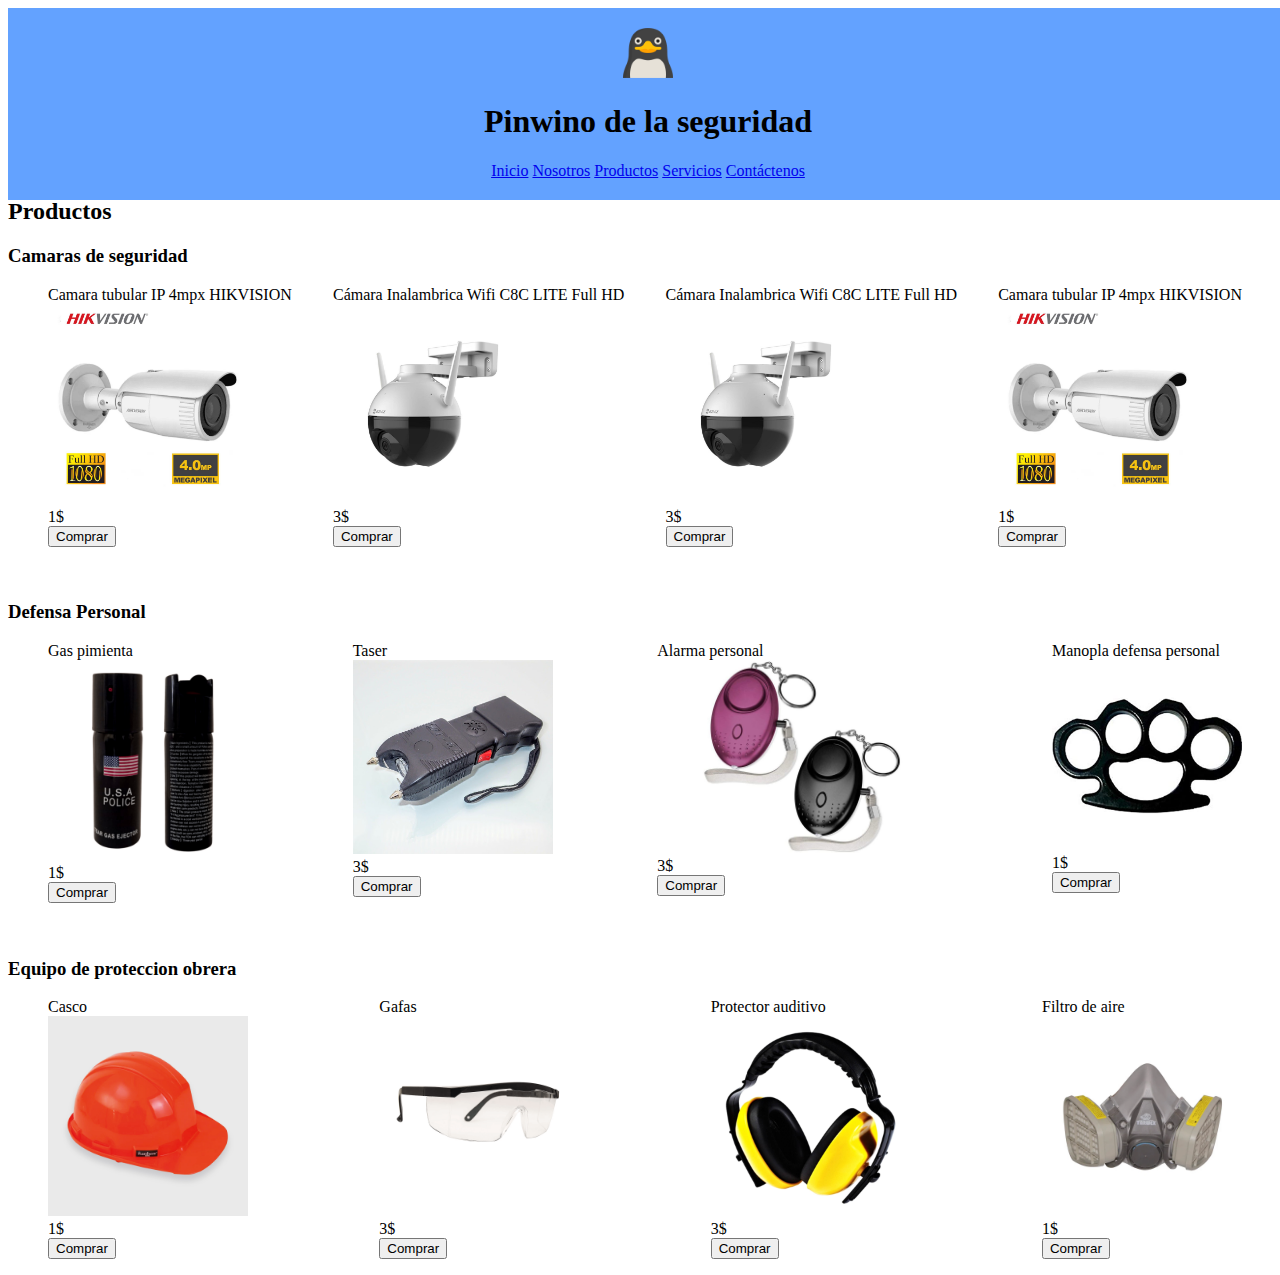
==== Productos.html @ 3500a9e1 "Primera subida" ====
<!DOCTYPE html>
<html lang="es">
<head>
    <meta charset="UTF-8">
    <meta name="viewport" content="width=device-width, initial-scale=1.0">
    <title>Productos</title>
</head>
<body>
    <header style="position: fixed; width: 100%; background-color: rgb(99, 162, 255);">
        <section style="text-align: center; padding-top: 20px;">
            <img src="Assets/pinguino.png" alt="logo-pinguino" width="50px">
            <h1>Pinwino de la seguridad</h1>
        </section>
        <section style="text-align: center; padding-bottom: 20px;">
            <a href="index.html">Inicio</a>
            <a href="index.html#Nosotros">Nosotros</a>
            <a href="Productos.html">Productos</a>
            <a href="Servicios.html">Servicios</a>
            <a href="index.html#Contactenos">Contáctenos</a>
        </section>
    </header>
    <main>
        <section style="padding-top: 170px;">
            <h2>Productos</h2>
            <h3>Camaras de seguridad</h3>
            <ul style="display: flex; justify-content: space-between; list-style: none; padding-right: 30px;">
                <li>
                    Camara tubular IP 4mpx HIKVISION <br>
                    <img src="Assets/cam1.jpg" alt="camara de seguridad" width="200px"> <br>
                    1$ <br>
                    <button>Comprar</button>
                </li>
                <li>
                    Cámara Inalambrica Wifi C8C LITE Full HD <br>
                    <img src="Assets/cam2.jpg" alt="camara de seguridad" width="200px"> <br>
                    3$ <br>
                    <button>Comprar</button>
                </li>
                <li>
                    Cámara Inalambrica Wifi C8C LITE Full HD <br>
                    <img src="Assets/cam2.jpg" alt="camara de seguridad" width="200px"> <br>
                    3$ <br>
                    <button>Comprar</button>
                </li>
                <li>
                    Camara tubular IP 4mpx HIKVISION <br>
                    <img src="Assets/cam1.jpg" alt="camara de seguridad" width="200px"> <br>
                    1$ <br>
                    <button>Comprar</button>
                </li>
            </ul>
        </section>
        <section style="padding-top: 20px;">
            <h3>Defensa Personal</h3>
            <ul style="display: flex; justify-content: space-between; list-style: none; padding-right: 30px;">
                <li>
                    Gas pimienta <br>
                    <img src="Assets/gasPimienta.jpg" alt="gas pimienta" width="200px"> <br>
                    1$ <br>
                    <button>Comprar</button>
                </li>
                <li>
                    Taser <br>
                    <img src="Assets/taser.jpg" alt="Taser" width="200px"> <br>
                    3$ <br>
                    <button>Comprar</button>
                </li>
                <li>
                    Alarma personal <br>
                    <img src="Assets/alarma personal.jpg" alt="Alarma personal" width="290px"> <br>
                    3$ <br>
                    <button>Comprar</button>
                </li>
                <li>
                    Manopla defensa personal <br>
                    <img src="Assets/manopla.jpg    " alt="Manopla" width="190px"> <br>
                    1$ <br>
                    <button>Comprar</button>
                </li>
            </ul>
        </section>
        <section style="padding-top: 20px;">
            <h3>Equipo de proteccion obrera</h3>
            <ul style="display: flex; justify-content: space-between; list-style: none; padding-right: 30px;">
                <li>
                    Casco <br>
                    <img src="Assets/casco.jpg" alt="Casco" width="200px"> <br>
                    1$ <br>
                    <button>Comprar</button>
                </li>
                <li>
                    Gafas <br>
                    <img src="Assets/gafas.jpg" alt="Gafas" width="200px"> <br>
                    3$ <br>
                    <button>Comprar</button>
                </li>
                <li>
                    Protector auditivo <br>
                    <img src="Assets/PROTECTORES-AUDITIVOS.jpg" alt="Protector auditivo" width="200px"> <br>
                    3$ <br>
                    <button>Comprar</button>
                </li>
                <li>
                    Filtro de aire <br>
                    <img src="Assets/fitlro.jpg" alt="Filtro de aire" width="200px"> <br>
                    1$ <br>
                    <button>Comprar</button>
                </li>
            </ul>
        </section>
    </main>
</body>
</html>
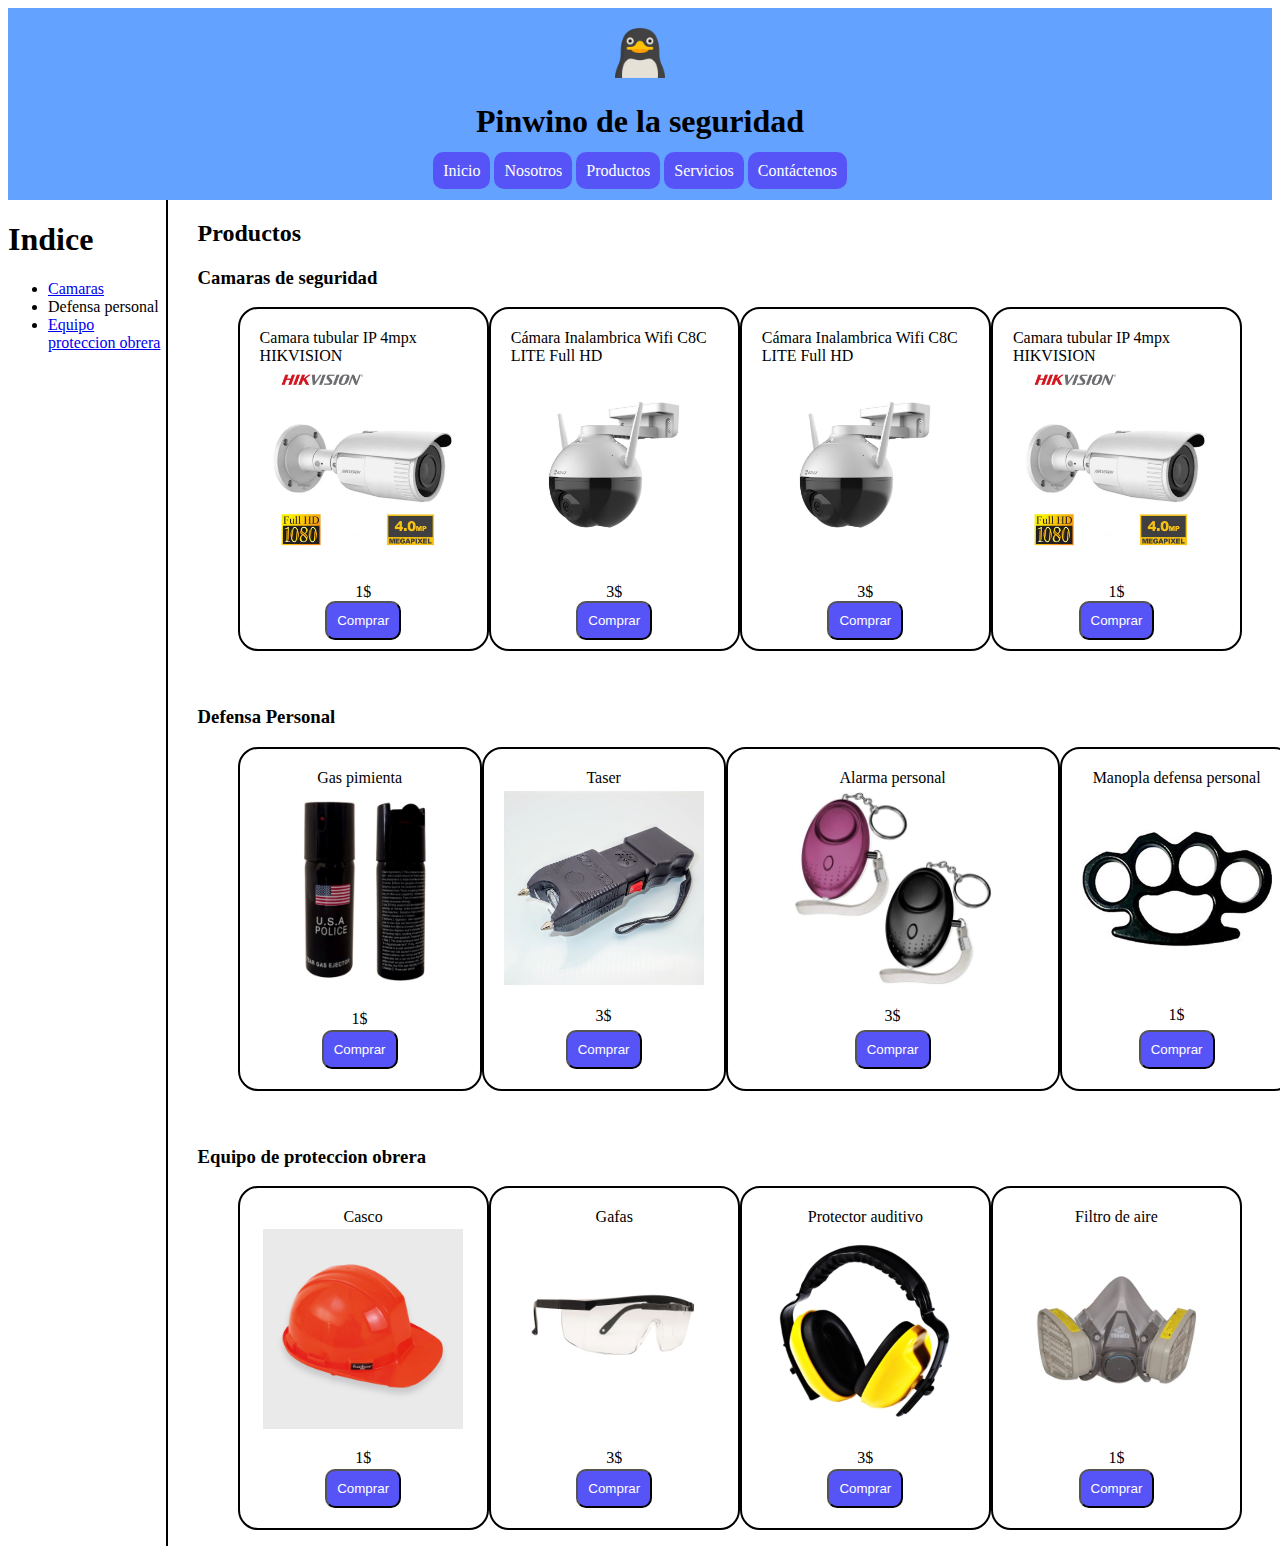
==== commit 12fbf085: "segunda subida" ====
--- a/Productos.html
+++ b/Productos.html
@@ -3,110 +3,121 @@
 <head>
     <meta charset="UTF-8">
     <meta name="viewport" content="width=device-width, initial-scale=1.0">
+    <link rel="stylesheet" href="style.css">
     <title>Productos</title>
 </head>
 <body>
-    <header style="position: fixed; width: 100%; background-color: rgb(99, 162, 255);">
+    <header style="width: 100%; background-color: rgb(99, 162, 255);">
         <section style="text-align: center; padding-top: 20px;">
             <img src="Assets/pinguino.png" alt="logo-pinguino" width="50px">
             <h1>Pinwino de la seguridad</h1>
         </section>
         <section style="text-align: center; padding-bottom: 20px;">
-            <a href="index.html">Inicio</a>
-            <a href="index.html#Nosotros">Nosotros</a>
-            <a href="Productos.html">Productos</a>
-            <a href="Servicios.html">Servicios</a>
-            <a href="index.html#Contactenos">Contáctenos</a>
+            <a class="navbar-button" href="index.html">Inicio</a>
+            <a class="navbar-button" href="index.html#Nosotros">Nosotros</a>
+            <a class="navbar-button" href="Productos.html">Productos</a>
+            <a class="navbar-button" href="Servicios.html">Servicios</a>
+            <a class="navbar-button" href="index.html#Contactenos">Contáctenos</a>
         </section>
     </header>
-    <main>
-        <section style="padding-top: 170px;">
-            <h2>Productos</h2>
-            <h3>Camaras de seguridad</h3>
-            <ul style="display: flex; justify-content: space-between; list-style: none; padding-right: 30px;">
-                <li>
-                    Camara tubular IP 4mpx HIKVISION <br>
-                    <img src="Assets/cam1.jpg" alt="camara de seguridad" width="200px"> <br>
-                    1$ <br>
-                    <button>Comprar</button>
-                </li>
-                <li>
-                    Cámara Inalambrica Wifi C8C LITE Full HD <br>
-                    <img src="Assets/cam2.jpg" alt="camara de seguridad" width="200px"> <br>
-                    3$ <br>
-                    <button>Comprar</button>
-                </li>
-                <li>
-                    Cámara Inalambrica Wifi C8C LITE Full HD <br>
-                    <img src="Assets/cam2.jpg" alt="camara de seguridad" width="200px"> <br>
-                    3$ <br>
-                    <button>Comprar</button>
-                </li>
-                <li>
-                    Camara tubular IP 4mpx HIKVISION <br>
-                    <img src="Assets/cam1.jpg" alt="camara de seguridad" width="200px"> <br>
-                    1$ <br>
-                    <button>Comprar</button>
-                </li>
+    <main class="principal-productos">
+        <section class="indice">
+            <h1>Indice</h1>
+            <ul>
+                <li><a href="#Camaras">Camaras</a></li>
+                <li>Defensa personal</li>
+                <li><a href="#equipo-proteccion">Equipo proteccion obrera</a></li>
             </ul>
         </section>
-        <section style="padding-top: 20px;">
-            <h3>Defensa Personal</h3>
-            <ul style="display: flex; justify-content: space-between; list-style: none; padding-right: 30px;">
-                <li>
-                    Gas pimienta <br>
-                    <img src="Assets/gasPimienta.jpg" alt="gas pimienta" width="200px"> <br>
-                    1$ <br>
-                    <button>Comprar</button>
-                </li>
-                <li>
-                    Taser <br>
-                    <img src="Assets/taser.jpg" alt="Taser" width="200px"> <br>
-                    3$ <br>
-                    <button>Comprar</button>
-                </li>
-                <li>
-                    Alarma personal <br>
-                    <img src="Assets/alarma personal.jpg" alt="Alarma personal" width="290px"> <br>
-                    3$ <br>
-                    <button>Comprar</button>
-                </li>
-                <li>
-                    Manopla defensa personal <br>
-                    <img src="Assets/manopla.jpg    " alt="Manopla" width="190px"> <br>
-                    1$ <br>
-                    <button>Comprar</button>
-                </li>
-            </ul>
-        </section>
-        <section style="padding-top: 20px;">
-            <h3>Equipo de proteccion obrera</h3>
-            <ul style="display: flex; justify-content: space-between; list-style: none; padding-right: 30px;">
-                <li>
-                    Casco <br>
-                    <img src="Assets/casco.jpg" alt="Casco" width="200px"> <br>
-                    1$ <br>
-                    <button>Comprar</button>
-                </li>
-                <li>
-                    Gafas <br>
-                    <img src="Assets/gafas.jpg" alt="Gafas" width="200px"> <br>
-                    3$ <br>
-                    <button>Comprar</button>
-                </li>
-                <li>
-                    Protector auditivo <br>
-                    <img src="Assets/PROTECTORES-AUDITIVOS.jpg" alt="Protector auditivo" width="200px"> <br>
-                    3$ <br>
-                    <button>Comprar</button>
-                </li>
-                <li>
-                    Filtro de aire <br>
-                    <img src="Assets/fitlro.jpg" alt="Filtro de aire" width="200px"> <br>
-                    1$ <br>
-                    <button>Comprar</button>
-                </li>
-            </ul>
+        <section class="main-productos">
+            <section>
+                <h2>Productos</h2>
+                <h3>Camaras de seguridad</h3>
+                <ul class="seccion-producto" id="camaras">
+                    <li class="producto">
+                        Camara tubular IP 4mpx HIKVISION <br>
+                        <img src="Assets/cam1.jpg" alt="camara de seguridad" width="200px"> <br>
+                        1$ <br>
+                        <button>Comprar</button>
+                    </li>
+                    <li class="producto">
+                        Cámara Inalambrica Wifi C8C LITE Full HD <br>
+                        <img src="Assets/cam2.jpg" alt="camara de seguridad" width="200px"> <br>
+                        3$ <br>
+                        <button>Comprar</button>
+                    </li>
+                    <li class="producto">
+                        Cámara Inalambrica Wifi C8C LITE Full HD <br>
+                        <img src="Assets/cam2.jpg" alt="camara de seguridad" width="200px"> <br>
+                        3$ <br>
+                        <button>Comprar</button>
+                    </li>
+                    <li class="producto">
+                        Camara tubular IP 4mpx HIKVISION <br>
+                        <img src="Assets/cam1.jpg" alt="camara de seguridad" width="200px"> <br>
+                        1$ <br>
+                        <button>Comprar</button>
+                    </li>
+                </ul>
+            </section>
+            <section style="padding-top: 20px;">
+                <h3>Defensa Personal</h3>
+                <ul class="seccion-producto">
+                    <li class="producto">
+                        Gas pimienta <br>
+                        <img src="Assets/gasPimienta.jpg" alt="gas pimienta" width="200px"> <br>
+                        1$ <br>
+                        <button>Comprar</button>
+                    </li>
+                    <li class="producto">
+                        Taser <br>
+                        <img src="Assets/taser.jpg" alt="Taser" width="200px"> <br>
+                        3$ <br>
+                        <button>Comprar</button>
+                    </li>
+                    <li class="producto">
+                        Alarma personal <br>
+                        <img src="Assets/alarma personal.jpg" alt="Alarma personal" width="290px"> <br>
+                        3$ <br>
+                        <button>Comprar</button>
+                    </li>
+                    <li class="producto">
+                        Manopla defensa personal <br>
+                        <img src="Assets/manopla.jpg    " alt="Manopla" width="190px"> <br>
+                        1$ <br>
+                        <button>Comprar</button>
+                    </li>
+                </ul>
+            </section>
+            <section style="padding-top: 20px;">
+                <h3>Equipo de proteccion obrera</h3>
+                <ul class="seccion-producto" id="equipo-proteccion">
+                    <li class="producto">
+                        Casco <br>
+                        <img src="Assets/casco.jpg" alt="Casco" width="200px"> <br>
+                        1$ <br>
+                        <button>Comprar</button>
+                    </li>
+                    <li class="producto">
+                        Gafas <br>
+                        <img src="Assets/gafas.jpg" alt="Gafas" width="200px"> <br>
+                        3$ <br>
+                        <button>Comprar</button>
+                    </li>
+                    <li class="producto">
+                        Protector auditivo <br>
+                        <img src="Assets/PROTECTORES-AUDITIVOS.jpg" alt="Protector auditivo" width="200px"> <br>
+                        3$ <br>
+                        <button>Comprar</button>
+                    </li>
+                    <li class="producto">
+                        Filtro de aire <br>
+                        <img src="Assets/fitlro.jpg" alt="Filtro de aire" width="200px"> <br>
+                        1$ <br>
+                        <button>Comprar</button>
+                    </li>
+                </ul>
+            </section>
         </section>
     </main>
 </body>
--- a/style.css
+++ b/style.css
@@ -0,0 +1,65 @@
+.navbar-button {
+    color: white;
+    text-decoration: none;
+    background-color: rgb(87, 84, 247);
+    padding: 10px 10px;
+    border-radius: 10px;
+}
+
+.navbar-button:hover {
+    background-color:  rgb(223, 94, 94);
+}
+
+
+
+/*
+PRDUCTOS CSS
+*/
+.indice {
+    width: 15%;
+    border-right: 2px solid black;
+}
+
+.main-productos {
+    margin-left: 30px;
+    width: 85%;
+}
+
+.principal-productos {
+    display: flex;
+}
+
+.seccion-producto {
+    display: flex; 
+    justify-content: space-between; 
+    list-style: none; 
+    padding-right: 30px;
+}
+
+.producto {
+    display: flex;
+    flex-direction: column;
+    align-items: center;
+    justify-content: space-between;
+    padding: 20px;
+    width: 300px;
+    height: 300px;
+    border: 2px solid black;
+    border-radius: 20px;
+}
+
+.producto button {
+    color: white;
+    text-decoration: none;
+    background-color: rgb(87, 84, 247);
+    padding: 10px 10px;
+    border-radius: 10px;
+}
+
+.producto:hover {
+    transform: scale(110%);
+}
+
+.producto button:hover {
+    background-color: rgb(223, 94, 94);
+}